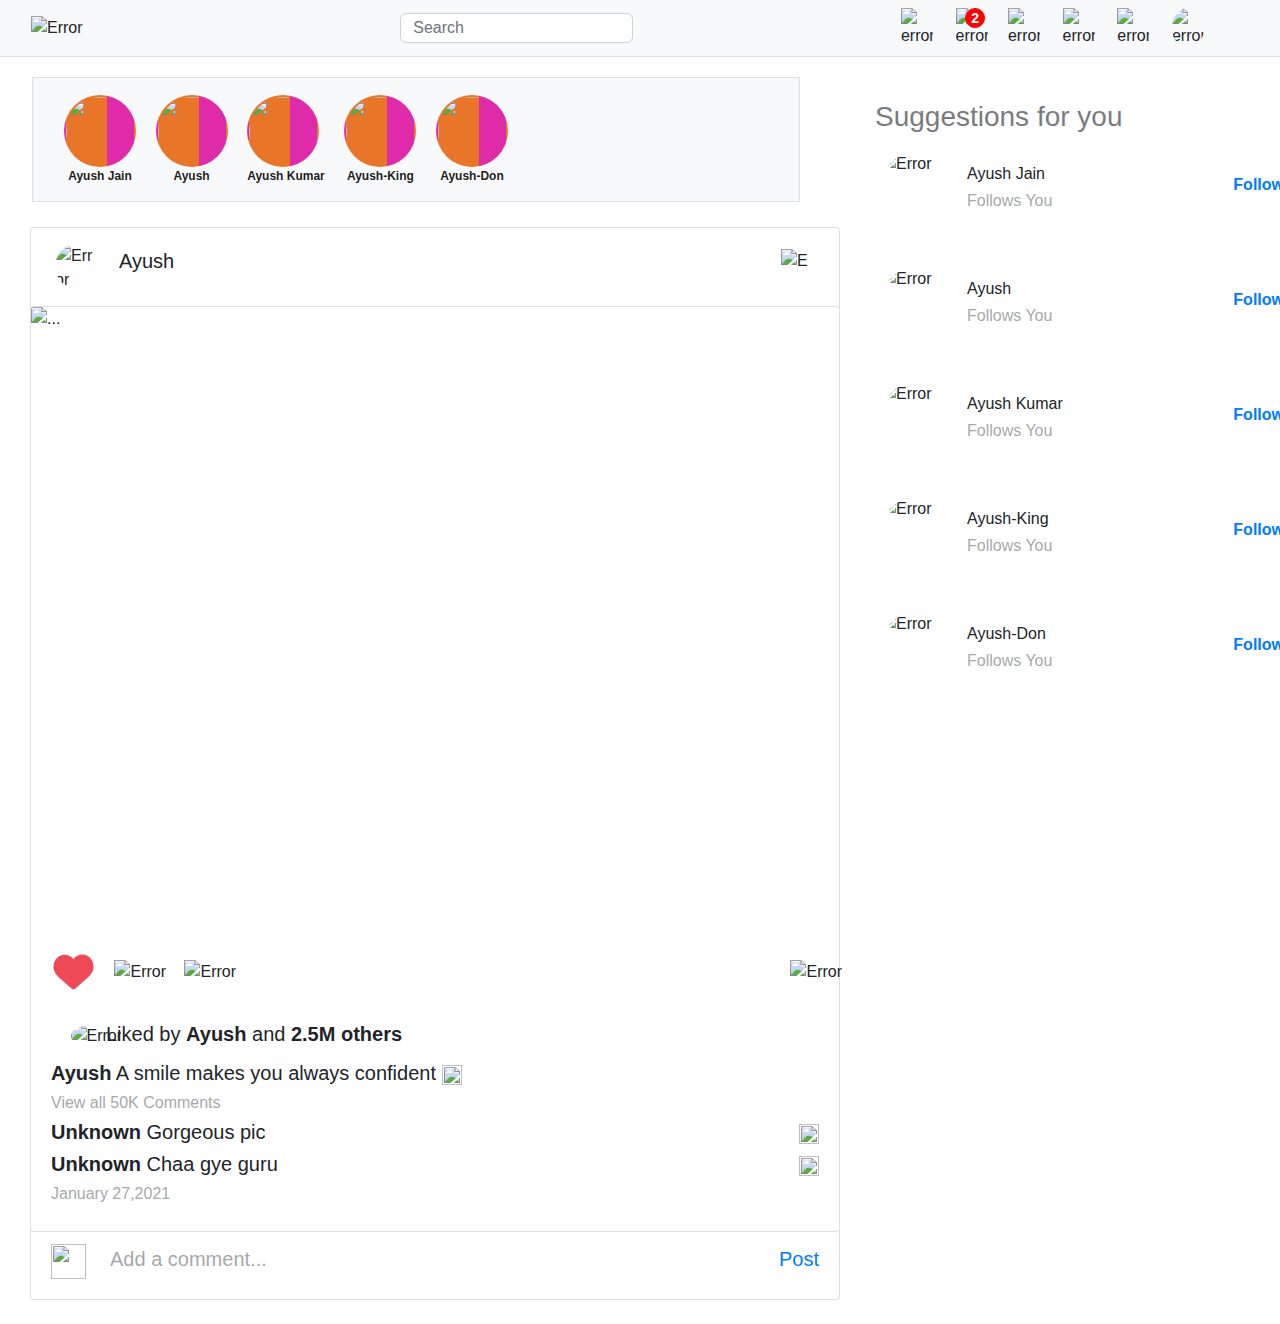
==== index.html @ 6d7bbc5e "Add files via upload" ====
<!doctype html>
<html lang="en">

<head>
  <!-- Required meta tags -->
  <meta charset="utf-8">
  <meta name="viewport" content="width=device-width, initial-scale=1, shrink-to-fit=no">
  <meta http-equiv="X-UA_Compatible" content="ie=edge">

  <!-- Bootstrap CSS -->
  <link rel="stylesheet" href="https://stackpath.bootstrapcdn.com/bootstrap/4.3.1/css/bootstrap.min.css"
    integrity="sha384-ggOyR0iXCbMQv3Xipma34MD+dH/1fQ784/j6cY/iJTQUOhcWr7x9JvoRxT2MZw1T" crossorigin="anonymous">
  <link rel="stylesheet" href="style.css">

  <title>Instagram Clone</title>
</head>

<body>

  <nav style="border-bottom: 1px solid #dfdfdf" class="navbar navbar-expand-lg navbar-light bg-light">
    <div class="container-fluid">
      <img src="https://www.instagram.com/static/images/web/mobile_nav_type_logo.png/735145cfe0a4.png" alt="Error">
      <form class="d-flex">
        <input style="margin-left: 250px; height: 30px; border-radius: 6px;" class="form-control me-2" type="search"
          placeholder="Search" aria-label="Search">
      </form>
      <img style="width:32px; margin-left: 200px;" src="./img/Home light bar.jpeg" alt="error">
      <img style="width:32px; margin-left: -45px;" src="./img/messeger bar.jpeg" alt="error">
      <h5
        style="color: white; border: 1px solid red; border-radius: 50%; background-color: red; height: 20px; width: 20px; text-align: center; display: flex; align-items: center; justify-content: center; font-size: 14px; font-weight: bold; margin-left: -90px; margin-top: -12px;">
        2</h5>
      <img style="width:32px; margin-left: -45px;" src="./img/Addition bar.jpeg" alt="error">
      <img style="width:32px; margin-left: -45px;" src="./img/Compass bar.jpeg" alt="error">
      <img style="width:32px; margin-left: -45px;" src="./img/Dil bar.jpeg" alt="error">
      <img style="width:32px; border-radius: 50%; position: relative; right: 45px; " src="./img/ayush.jpeg" alt="error">
    </div>
  </nav>
  <nav style="border: 1px solid #dfdfdf; position: relative; top:20px; left: 32px; width: 60%; height: 125px;"
    class="navbar navbar-light bg-light">
    <div class="container-fluid">
      <a style="display: flex; flex-direction: column; font-weight: bold; font-family: sans-serif; font-size: 12px; text-align: center; "
        class="navbar-brand" href="#">
        <img id="border" style="height: 72px; width: 72px; border-radius: 50%;" src="./img/ayush.jpeg" alt="" width="30"
          height="24" class="d-inline-block align-text-top">
        Ayush Jain
      </a>
      <a style="display: flex; flex-direction: column; font-weight: bold; font-family: sans-serif; font-size: 12px; text-align: center;"
        class="navbar-brand" href="#">
        <img id="border" style="height: 72px; width: 72px; border-radius: 50%;" src="./img/ayush-b.jpeg" alt="" width="30"
          height="24" class="d-inline-block align-text-top">
        Ayush
      </a>
      <a style="display: flex; flex-direction: column; font-weight: bold; font-family: sans-serif; font-size: 12px; text-align: center;"
        class="navbar-brand" href="#">
        <img id="border" style="height: 72px; width: 72px; border-radius: 50%;" src="./img/ayush-g.jpeg" alt="" width="30"
          height="24" class="d-inline-block align-text-top">
        Ayush Kumar
      </a>
      <a style="display: flex; flex-direction: column; font-weight: bold; font-family: sans-serif; font-size: 12px; text-align: center;"
        class="navbar-brand" href="#">
        <img id="border" style="height: 72px; width: 72px; border-radius: 50%;" src="./img/ayush-p.jpeg" alt="" width="30"
          height="24" class="d-inline-block align-text-top">
        Ayush-King
      </a>
      <a style="display: flex; flex-direction: column; font-weight: bold; font-family: sans-serif; font-size: 12px; text-align: center; margin-right:260px;"
        class="navbar-brand" href="#">
        <img id="border" style="height: 72px; width: 72px; border-radius: 50%;" src="./img/ayush-s.jpeg" alt="" width="30"
          height="24" class="d-inline-block align-text-top">
        Ayush-Don
      </a>
    </div>
  </nav>
  <div style=" margin-left: 30px; margin-top: 45px; width: 810px;" class="card">
    <img style="height: 45px; width: 45px; border-radius: 50%; margin-top: 16px; margin-left: 24px;"
      src="./img/ayush.jpeg" alt="Error">
    <h5 style="margin-left: 88px; margin-top: -40px;">Ayush</h5>
    <img style="height: 30px; width: 30px; position: relative; left: 750px; bottom: 32px;"
      src="./img/3_dot_h_bar-removebg-preview.png" alt="Error">
    <div class="card-body">
      <div class="card" style="width: 810px; margin-left: -21px; margin-top: -25px; ">
        <img style="width:810px; height: 625px;" src="./img/ayush.jpeg" class="card-img-top" alt="...">
        <div class="card-body">
          <svg aria-label="Unlike" class="_8-yf5 " color="#ed4956" fill="#ed4956" height="24" role="img"
            viewBox="0 0 48 48" width="24">
            <path
              d="M34.6 3.1c-4.5 0-7.9 1.8-10.6 5.6-2.7-3.7-6.1-5.5-10.6-5.5C6 3.1 0 9.6 0 17.6c0 7.3 5.4 12 10.6 16.5.6.5 1.3 1.1 1.9 1.7l2.3 2c4.4 3.9 6.6 5.9 7.6 6.5.5.3 1.1.5 1.6.5s1.1-.2 1.6-.5c1-.6 2.8-2.2 7.8-6.8l2-1.8c.7-.6 1.3-1.2 2-1.7C42.7 29.6 48 25 48 17.6c0-8-6-14.5-13.4-14.5z">
            </path>
          </svg>
          <img style="height: 40px; width: 45px; margin-left: 14px;" src="./img/Think_bar-removebg-preview.png"
            alt="Error">
          <img style="height: 40px; width: 45px; margin-left: 14px;" src="./img/message_bar-removebg-preview.png"
            alt="Error">
          <img style="height: 40px; width: 45px; position: relative; left:550px;"
            src="./img/Copy_bar-removebg-preview.png" alt="Error">
          <img style="height: 40px; width: 40px; border-radius: 50%; position: relative; top: 64px; right: 226px;"
            src="./img/ayush.jpeg" alt="Error">
          <h5 style="margin-top: 30px; margin-left: 55px;">Liked by <strong>Ayush</strong> and <strong>2.5M
              others</strong></h5>
          <h5 style="margin-top: 15px;"><strong>Ayush</strong> A smile makes you always confident <img
              style="height: 20px; width: 20px;" src="./img/Smile_bar-removebg-preview.png" alt=""></h5>
          <h5 style="opacity:0.4; font-size: 16px;">View all 50K Comments</h5>
          <h5><strong>Unknown</strong> Gorgeous pic</h5>
          <img style="width: 20px; height: 20px; float:right; margin-top: -28px;"
            src="./img/Dil_bar-removebg-preview.png" alt="">
          <h5><strong>Unknown</strong> Chaa gye guru</h5>
          <img style="width: 20px; height: 20px; float:right; margin-top: -28px;"
            src="./img/Dil_bar-removebg-preview.png" alt="">
          <h5 style="opacity:0.4; font-size: 16px;">January 27,2021</h5>
        </div>
      </div>
      <div style="display: flex;">
        <img style="height: 35px; width: 35px; margin-top: 12px;" src="./img/Smile_bar-removebg-preview.png" alt="">
        <h5 style="opacity: 0.4; margin-left: 24px; margin-top: 15px;">Add a comment...</h5>
      </div>
      <a style="float: right; margin-top: -35px; font-size: 20px;" href="#">Post</a>
    </div>
  </div>
  <div style=" position: absolute; top: 100px; left: 860px;" class="container">
    <h3 style="opacity: 0.6;">Suggestions for you</h3>
    <div style="margin-top: -10px; margin-left: -15px; z-index: -1; width: 40%; border: none;" class="card">
      <div class="card-body">
        <div style="display: flex;" class="pic">
        <img style="height: 75px; width: 75px; border-radius: 50%;  "
        src="./img/ayush.jpeg" alt="Error">
        <div style="margin-left: 12px; margin-top: 12px;" class="heading">
        <h3 style="font-size: 16px;">Ayush Jain</h3>
        <h3 style="font-size: 16px; opacity: 0.4;">Follows You</h3>
      </div>
      </div>
      <a style="float: right; margin-top: -54px; font-weight: bold;" href="#">Follow</a>
      </div>
      <div class="card-body">
        <div style="display: flex;" class="pic">
        <img style="height: 75px; width: 75px; border-radius: 50%;  "
        src="./img/ayush-b.jpeg" alt="Error">
        <div style="margin-left: 12px; margin-top: 12px;" class="heading">
        <h3 style="font-size: 16px;">Ayush</h3>
        <h3 style="font-size: 16px; opacity: 0.4;">Follows You</h3>
      </div>
      </div>
      <a style="float: right; margin-top: -54px; font-weight: bold;" href="#">Follow</a>
      </div>
      <div class="card-body">
        <div style="display: flex;" class="pic">
        <img style="height: 75px; width: 75px; border-radius: 50%;  "
        src="./img/ayush-g.jpeg" alt="Error">
        <div style="margin-left: 12px; margin-top: 12px;" class="heading">
        <h3 style="font-size: 16px;">Ayush Kumar</h3>
        <h3 style="font-size: 16px; opacity: 0.4;">Follows You</h3>
      </div>
      </div>
      <a style="float: right; margin-top: -54px; font-weight: bold;" href="#">Follow</a>
      </div>
      <div class="card-body">
        <div style="display: flex;" class="pic">
        <img style="height: 75px; width: 75px; border-radius: 50%;  "
        src="./img/ayush-p.jpeg" alt="Error">
        <div style="margin-left: 12px; margin-top: 12px;" class="heading">
        <h3 style="font-size: 16px;">Ayush-King</h3>
        <h3 style="font-size: 16px; opacity: 0.4;">Follows You</h3>
      </div>
      </div>
      <a style="float: right; margin-top: -54px; font-weight: bold;" href="#">Follow</a>
      </div>
      <div class="card-body">
        <div style="display: flex;" class="pic">
        <img style="height: 75px; width: 75px; border-radius: 50%;  "
        src="./img/ayush-s.jpeg" alt="Error">
        <div style="margin-left: 12px; margin-top: 12px;" class="heading">
        <h3 style="font-size: 16px;">Ayush-Don</h3>
        <h3 style="font-size: 16px; opacity: 0.4;">Follows You</h3>
      </div>
      </div>
      <a style="float: right; margin-top: -54px; font-weight: bold;" href="#">Follow</a>
      </div>
    </div>
  </div>
  <br>
</body>
</html>
---- style.css ----
*{
    margin: 0px;
    padding: 0px;
    box-sizing: border-box;
}

#border{
    /* width: 400px; */
    border: 2px solid transparent;
    border-radius: 50%;
    background-image: linear-gradient(
        to left, rgb(223, 43, 169) 40%,
        rgb(233, 117, 40) 10%);
    
    /* padding: 25px; */
    /* down/up/left/right/diagonally    */
}

svg {
    overflow: hidden;
    vertical-align: middle;
    height: 40px;
    width: 45px;
}
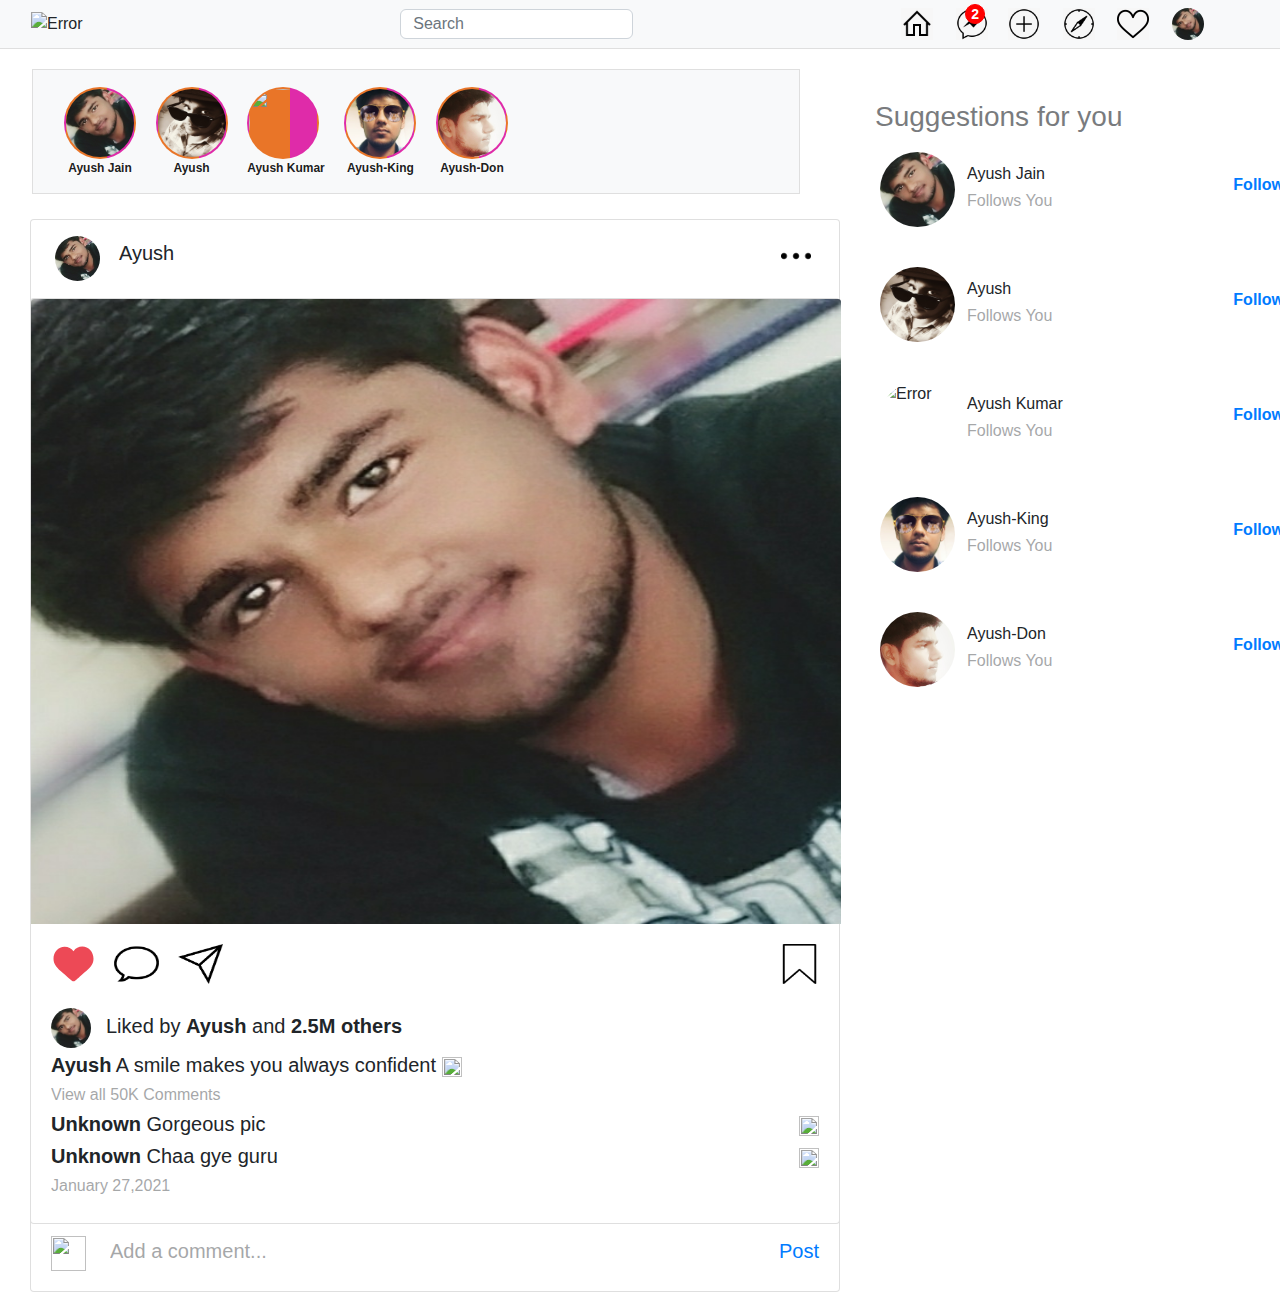
==== commit 2df686e7: "updated path" ====
--- a/index.html
+++ b/index.html
@@ -24,15 +24,15 @@
         <input style="margin-left: 250px; height: 30px; border-radius: 6px;" class="form-control me-2" type="search"
           placeholder="Search" aria-label="Search">
       </form>
-      <img style="width:32px; margin-left: 200px;" src="./img/Home light bar.jpeg" alt="error">
-      <img style="width:32px; margin-left: -45px;" src="./img/messeger bar.jpeg" alt="error">
+      <img style="width:32px; margin-left: 200px;" src="Home light bar.jpeg" alt="error">
+      <img style="width:32px; margin-left: -45px;" src="messeger bar.jpeg" alt="error">
       <h5
         style="color: white; border: 1px solid red; border-radius: 50%; background-color: red; height: 20px; width: 20px; text-align: center; display: flex; align-items: center; justify-content: center; font-size: 14px; font-weight: bold; margin-left: -90px; margin-top: -12px;">
         2</h5>
-      <img style="width:32px; margin-left: -45px;" src="./img/Addition bar.jpeg" alt="error">
-      <img style="width:32px; margin-left: -45px;" src="./img/Compass bar.jpeg" alt="error">
-      <img style="width:32px; margin-left: -45px;" src="./img/Dil bar.jpeg" alt="error">
-      <img style="width:32px; border-radius: 50%; position: relative; right: 45px; " src="./img/ayush.jpeg" alt="error">
+      <img style="width:32px; margin-left: -45px;" src="Addition bar.jpeg" alt="error">
+      <img style="width:32px; margin-left: -45px;" src="Compass bar.jpeg" alt="error">
+      <img style="width:32px; margin-left: -45px;" src="Dil bar.jpeg" alt="error">
+      <img style="width:32px; border-radius: 50%; position: relative; right: 45px; " src="ayush.jpeg" alt="error">
     </div>
   </nav>
   <nav style="border: 1px solid #dfdfdf; position: relative; top:20px; left: 32px; width: 60%; height: 125px;"
@@ -40,31 +40,31 @@
     <div class="container-fluid">
       <a style="display: flex; flex-direction: column; font-weight: bold; font-family: sans-serif; font-size: 12px; text-align: center; "
         class="navbar-brand" href="#">
-        <img id="border" style="height: 72px; width: 72px; border-radius: 50%;" src="./img/ayush.jpeg" alt="" width="30"
+        <img id="border" style="height: 72px; width: 72px; border-radius: 50%;" src="ayush.jpeg" alt="" width="30"
           height="24" class="d-inline-block align-text-top">
         Ayush Jain
       </a>
       <a style="display: flex; flex-direction: column; font-weight: bold; font-family: sans-serif; font-size: 12px; text-align: center;"
         class="navbar-brand" href="#">
-        <img id="border" style="height: 72px; width: 72px; border-radius: 50%;" src="./img/ayush-b.jpeg" alt="" width="30"
+        <img id="border" style="height: 72px; width: 72px; border-radius: 50%;" src="ayush-b.jpeg" alt="" width="30"
           height="24" class="d-inline-block align-text-top">
         Ayush
       </a>
       <a style="display: flex; flex-direction: column; font-weight: bold; font-family: sans-serif; font-size: 12px; text-align: center;"
         class="navbar-brand" href="#">
-        <img id="border" style="height: 72px; width: 72px; border-radius: 50%;" src="./img/ayush-g.jpeg" alt="" width="30"
+        <img id="border" style="height: 72px; width: 72px; border-radius: 50%;" src="ayush-g.jpeg" alt="" width="30"
           height="24" class="d-inline-block align-text-top">
         Ayush Kumar
       </a>
       <a style="display: flex; flex-direction: column; font-weight: bold; font-family: sans-serif; font-size: 12px; text-align: center;"
         class="navbar-brand" href="#">
-        <img id="border" style="height: 72px; width: 72px; border-radius: 50%;" src="./img/ayush-p.jpeg" alt="" width="30"
+        <img id="border" style="height: 72px; width: 72px; border-radius: 50%;" src="ayush-p.jpeg" alt="" width="30"
           height="24" class="d-inline-block align-text-top">
         Ayush-King
       </a>
       <a style="display: flex; flex-direction: column; font-weight: bold; font-family: sans-serif; font-size: 12px; text-align: center; margin-right:260px;"
         class="navbar-brand" href="#">
-        <img id="border" style="height: 72px; width: 72px; border-radius: 50%;" src="./img/ayush-s.jpeg" alt="" width="30"
+        <img id="border" style="height: 72px; width: 72px; border-radius: 50%;" src="ayush-s.jpeg" alt="" width="30"
           height="24" class="d-inline-block align-text-top">
         Ayush-Don
       </a>
@@ -72,13 +72,13 @@
   </nav>
   <div style=" margin-left: 30px; margin-top: 45px; width: 810px;" class="card">
     <img style="height: 45px; width: 45px; border-radius: 50%; margin-top: 16px; margin-left: 24px;"
-      src="./img/ayush.jpeg" alt="Error">
+      src="ayush.jpeg" alt="Error">
     <h5 style="margin-left: 88px; margin-top: -40px;">Ayush</h5>
     <img style="height: 30px; width: 30px; position: relative; left: 750px; bottom: 32px;"
-      src="./img/3_dot_h_bar-removebg-preview.png" alt="Error">
+      src="3_dot_h_bar-removebg-preview.png" alt="Error">
     <div class="card-body">
       <div class="card" style="width: 810px; margin-left: -21px; margin-top: -25px; ">
-        <img style="width:810px; height: 625px;" src="./img/ayush.jpeg" class="card-img-top" alt="...">
+        <img style="width:810px; height: 625px;" src="ayush.jpeg" class="card-img-top" alt="...">
         <div class="card-body">
           <svg aria-label="Unlike" class="_8-yf5 " color="#ed4956" fill="#ed4956" height="24" role="img"
             viewBox="0 0 48 48" width="24">
@@ -86,30 +86,30 @@
               d="M34.6 3.1c-4.5 0-7.9 1.8-10.6 5.6-2.7-3.7-6.1-5.5-10.6-5.5C6 3.1 0 9.6 0 17.6c0 7.3 5.4 12 10.6 16.5.6.5 1.3 1.1 1.9 1.7l2.3 2c4.4 3.9 6.6 5.9 7.6 6.5.5.3 1.1.5 1.6.5s1.1-.2 1.6-.5c1-.6 2.8-2.2 7.8-6.8l2-1.8c.7-.6 1.3-1.2 2-1.7C42.7 29.6 48 25 48 17.6c0-8-6-14.5-13.4-14.5z">
             </path>
           </svg>
-          <img style="height: 40px; width: 45px; margin-left: 14px;" src="./img/Think_bar-removebg-preview.png"
+          <img style="height: 40px; width: 45px; margin-left: 14px;" src="Think_bar-removebg-preview.png"
             alt="Error">
-          <img style="height: 40px; width: 45px; margin-left: 14px;" src="./img/message_bar-removebg-preview.png"
+          <img style="height: 40px; width: 45px; margin-left: 14px;" src="message_bar-removebg-preview.png"
             alt="Error">
           <img style="height: 40px; width: 45px; position: relative; left:550px;"
-            src="./img/Copy_bar-removebg-preview.png" alt="Error">
+            src="Copy_bar-removebg-preview.png" alt="Error">
           <img style="height: 40px; width: 40px; border-radius: 50%; position: relative; top: 64px; right: 226px;"
-            src="./img/ayush.jpeg" alt="Error">
+            src="ayush.jpeg" alt="Error">
           <h5 style="margin-top: 30px; margin-left: 55px;">Liked by <strong>Ayush</strong> and <strong>2.5M
               others</strong></h5>
           <h5 style="margin-top: 15px;"><strong>Ayush</strong> A smile makes you always confident <img
-              style="height: 20px; width: 20px;" src="./img/Smile_bar-removebg-preview.png" alt=""></h5>
+              style="height: 20px; width: 20px;" src="Smile_bar-removebg-preview.png" alt=""></h5>
           <h5 style="opacity:0.4; font-size: 16px;">View all 50K Comments</h5>
           <h5><strong>Unknown</strong> Gorgeous pic</h5>
           <img style="width: 20px; height: 20px; float:right; margin-top: -28px;"
-            src="./img/Dil_bar-removebg-preview.png" alt="">
+            src="Dil_bar-removebg-preview.png" alt="">
           <h5><strong>Unknown</strong> Chaa gye guru</h5>
           <img style="width: 20px; height: 20px; float:right; margin-top: -28px;"
-            src="./img/Dil_bar-removebg-preview.png" alt="">
+            src="Dil_bar-removebg-preview.png" alt="">
           <h5 style="opacity:0.4; font-size: 16px;">January 27,2021</h5>
         </div>
       </div>
       <div style="display: flex;">
-        <img style="height: 35px; width: 35px; margin-top: 12px;" src="./img/Smile_bar-removebg-preview.png" alt="">
+        <img style="height: 35px; width: 35px; margin-top: 12px;" src="Smile_bar-removebg-preview.png" alt="">
         <h5 style="opacity: 0.4; margin-left: 24px; margin-top: 15px;">Add a comment...</h5>
       </div>
       <a style="float: right; margin-top: -35px; font-size: 20px;" href="#">Post</a>
@@ -121,7 +121,7 @@
       <div class="card-body">
         <div style="display: flex;" class="pic">
         <img style="height: 75px; width: 75px; border-radius: 50%;  "
-        src="./img/ayush.jpeg" alt="Error">
+        src="ayush.jpeg" alt="Error">
         <div style="margin-left: 12px; margin-top: 12px;" class="heading">
         <h3 style="font-size: 16px;">Ayush Jain</h3>
         <h3 style="font-size: 16px; opacity: 0.4;">Follows You</h3>
@@ -132,7 +132,7 @@
       <div class="card-body">
         <div style="display: flex;" class="pic">
         <img style="height: 75px; width: 75px; border-radius: 50%;  "
-        src="./img/ayush-b.jpeg" alt="Error">
+        src="ayush-b.jpeg" alt="Error">
         <div style="margin-left: 12px; margin-top: 12px;" class="heading">
         <h3 style="font-size: 16px;">Ayush</h3>
         <h3 style="font-size: 16px; opacity: 0.4;">Follows You</h3>
@@ -143,7 +143,7 @@
       <div class="card-body">
         <div style="display: flex;" class="pic">
         <img style="height: 75px; width: 75px; border-radius: 50%;  "
-        src="./img/ayush-g.jpeg" alt="Error">
+        src="ayush-g.jpeg" alt="Error">
         <div style="margin-left: 12px; margin-top: 12px;" class="heading">
         <h3 style="font-size: 16px;">Ayush Kumar</h3>
         <h3 style="font-size: 16px; opacity: 0.4;">Follows You</h3>
@@ -154,7 +154,7 @@
       <div class="card-body">
         <div style="display: flex;" class="pic">
         <img style="height: 75px; width: 75px; border-radius: 50%;  "
-        src="./img/ayush-p.jpeg" alt="Error">
+        src="ayush-p.jpeg" alt="Error">
         <div style="margin-left: 12px; margin-top: 12px;" class="heading">
         <h3 style="font-size: 16px;">Ayush-King</h3>
         <h3 style="font-size: 16px; opacity: 0.4;">Follows You</h3>
@@ -165,7 +165,7 @@
       <div class="card-body">
         <div style="display: flex;" class="pic">
         <img style="height: 75px; width: 75px; border-radius: 50%;  "
-        src="./img/ayush-s.jpeg" alt="Error">
+        src="ayush-s.jpeg" alt="Error">
         <div style="margin-left: 12px; margin-top: 12px;" class="heading">
         <h3 style="font-size: 16px;">Ayush-Don</h3>
         <h3 style="font-size: 16px; opacity: 0.4;">Follows You</h3>
@@ -177,4 +177,4 @@
   </div>
   <br>
 </body>
-</html>+</html>
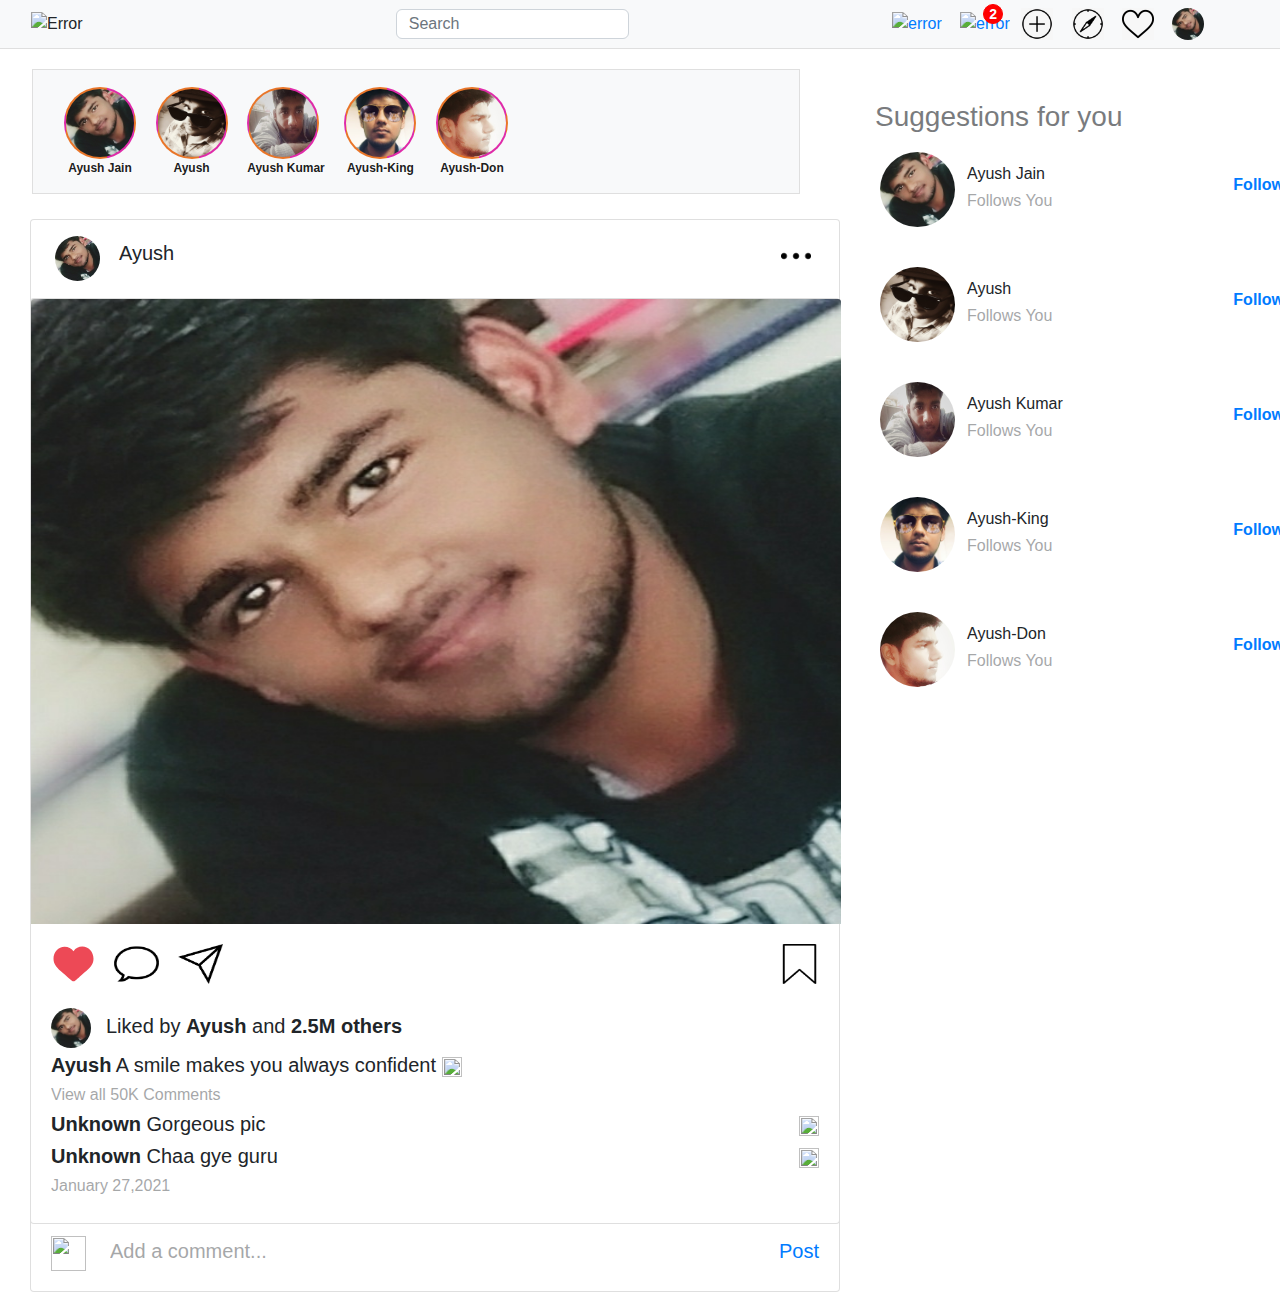
==== commit 14fcdd7d: "Updated anchor tag" ====
--- a/index.html
+++ b/index.html
@@ -24,8 +24,8 @@
         <input style="margin-left: 250px; height: 30px; border-radius: 6px;" class="form-control me-2" type="search"
           placeholder="Search" aria-label="Search">
       </form>
-      <img style="width:32px; margin-left: 200px;" src="Home light bar.jpeg" alt="error">
-      <img style="width:32px; margin-left: -45px;" src="messeger bar.jpeg" alt="error">
+      <a href="index.html"><img style="width:32px; margin-left: 200px;" src="./img/Home light bar.jpeg" alt="error"></a>
+      <a href="messenger.html"><img style="width:32px; margin-left: -45px;" src="./img/messeger bar.jpeg" alt="error"></a>
       <h5
         style="color: white; border: 1px solid red; border-radius: 50%; background-color: red; height: 20px; width: 20px; text-align: center; display: flex; align-items: center; justify-content: center; font-size: 14px; font-weight: bold; margin-left: -90px; margin-top: -12px;">
         2</h5>
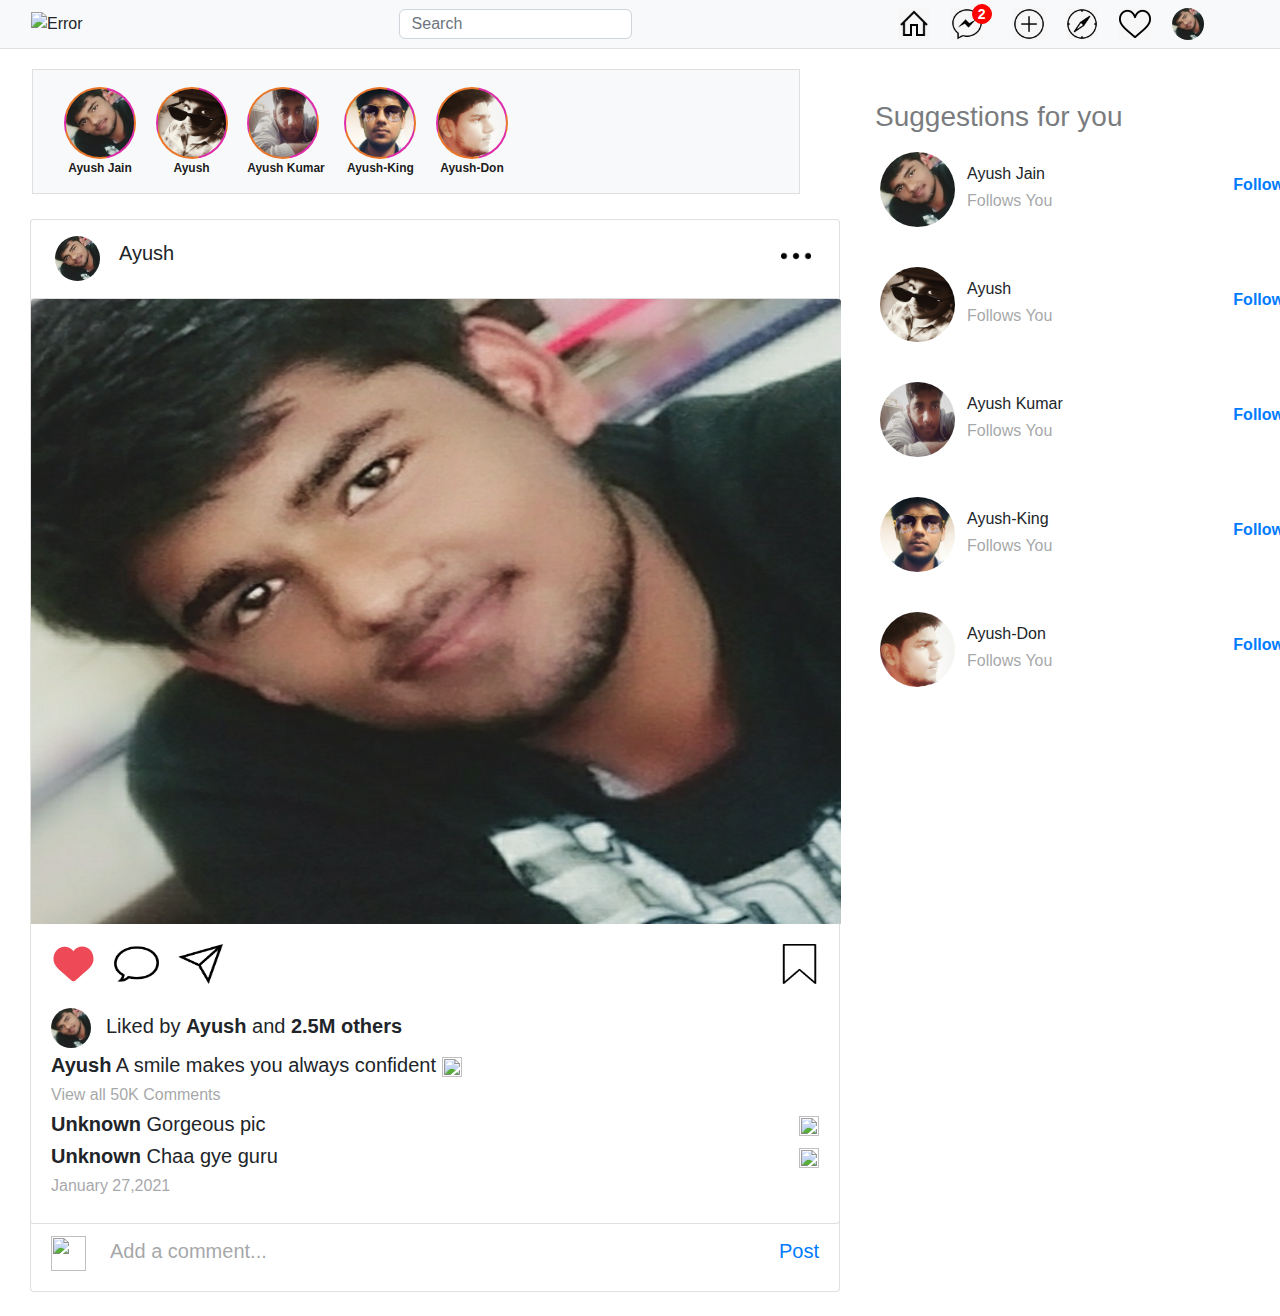
==== commit 46eaebe5: "Updated path" ====
--- a/index.html
+++ b/index.html
@@ -24,8 +24,8 @@
         <input style="margin-left: 250px; height: 30px; border-radius: 6px;" class="form-control me-2" type="search"
           placeholder="Search" aria-label="Search">
       </form>
-      <a href="index.html"><img style="width:32px; margin-left: 200px;" src="./img/Home light bar.jpeg" alt="error"></a>
-      <a href="messenger.html"><img style="width:32px; margin-left: -45px;" src="./img/messeger bar.jpeg" alt="error"></a>
+      <a href="index.html"><img style="width:32px; margin-left: 200px;" src="Home light bar.jpeg" alt="error"></a>
+      <a href="messenger.html"><img style="width:32px; margin-left: -45px;" src="messeger bar.jpeg" alt="error"></a>
       <h5
         style="color: white; border: 1px solid red; border-radius: 50%; background-color: red; height: 20px; width: 20px; text-align: center; display: flex; align-items: center; justify-content: center; font-size: 14px; font-weight: bold; margin-left: -90px; margin-top: -12px;">
         2</h5>
